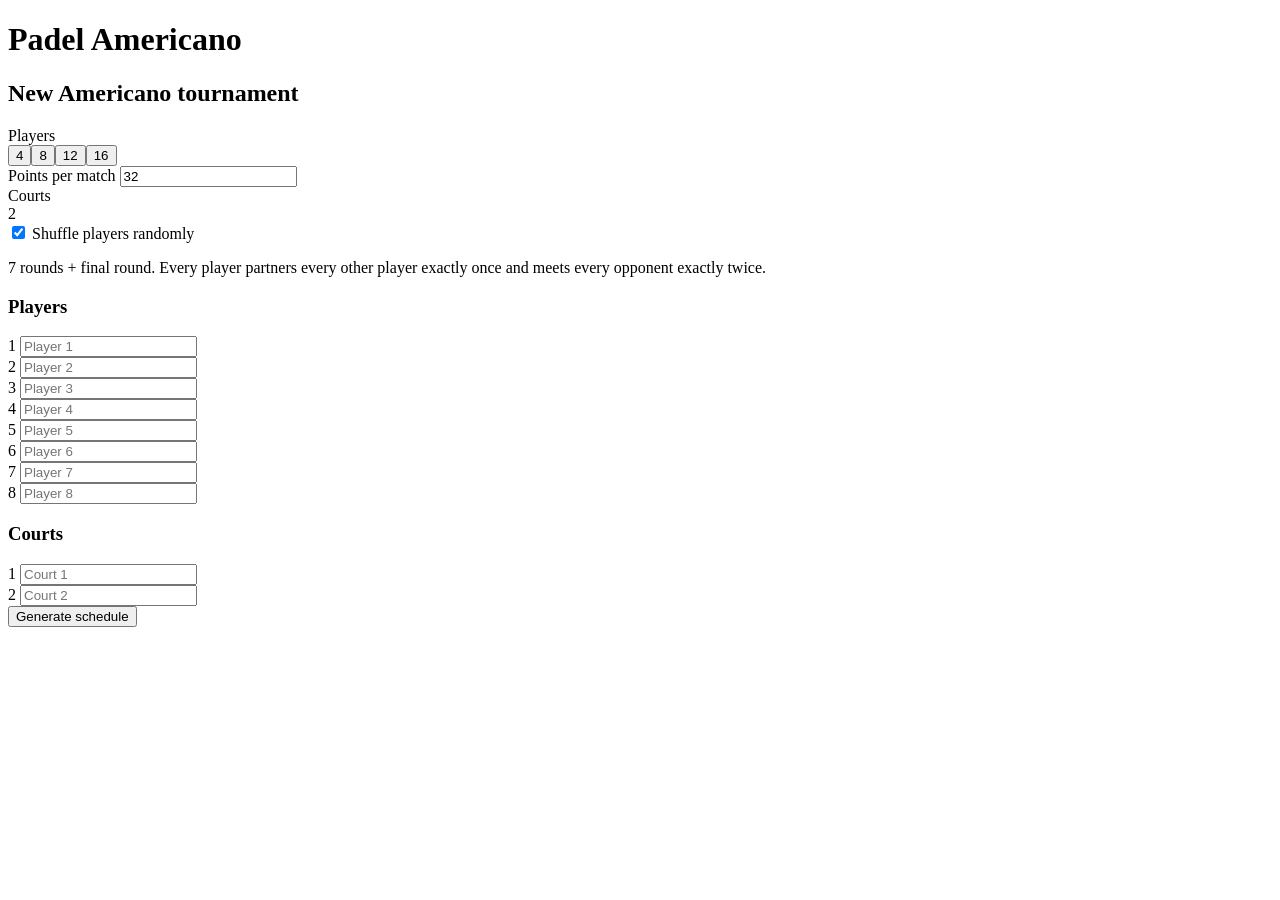
==== index.html @ 0533a1a3 "Add initial index.html file for Padel Americano" ====
<!doctype html>
<html lang="en">
<head>
  <meta charset="utf-8">
  <meta name="viewport" content="width=device-width, initial-scale=1">
  <title>Padel Americano</title>
  <link rel="stylesheet" href="styles.css">
</head>
<body>
  <header class="topbar">
    <h1>Padel Americano</h1>
    <div id="topbar-actions" class="topbar-actions"></div>
  </header>
  <main id="app"></main>
  <script src="schedules.js"></script>
  <script src="app.js"></script>
</body>
</html>
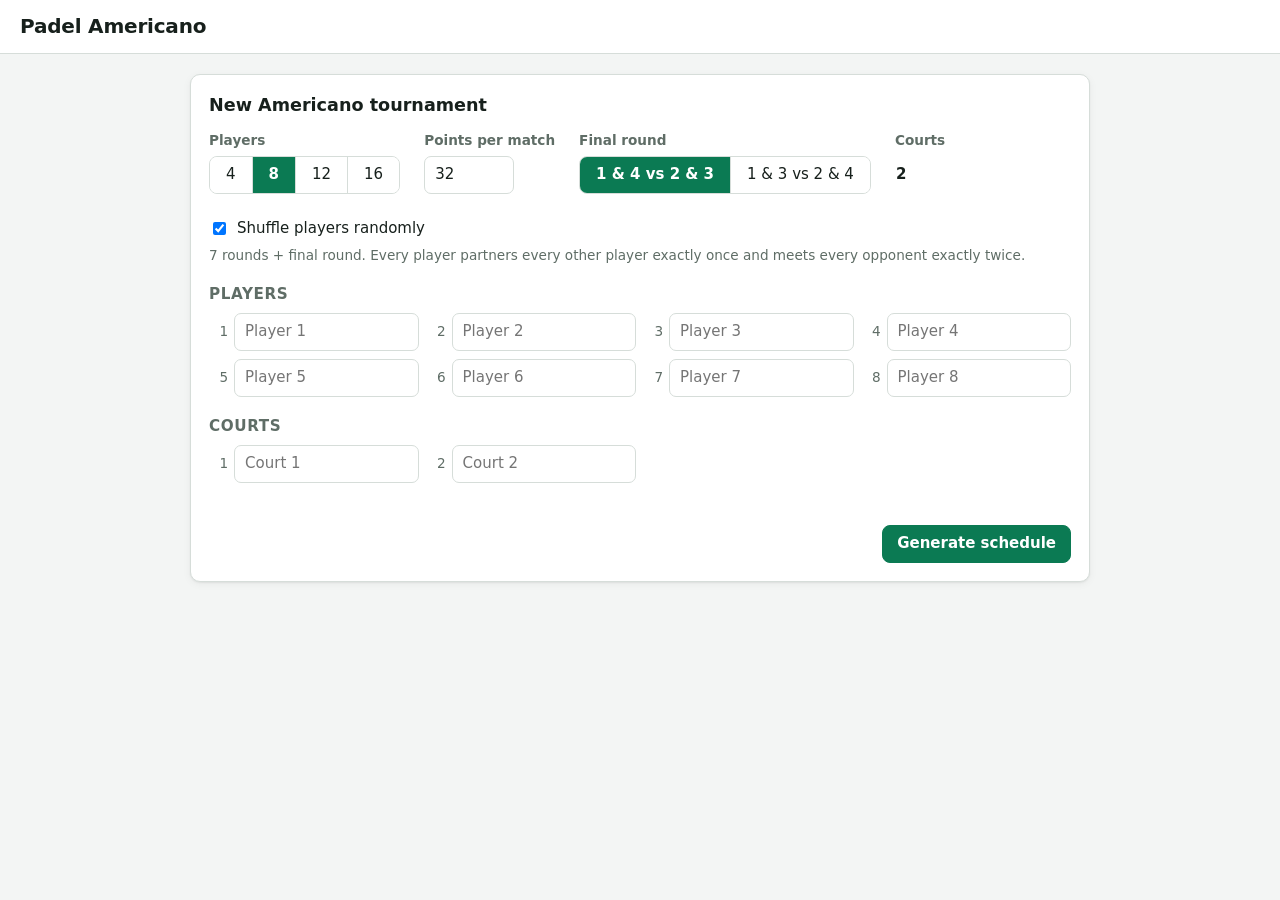
==== commit c28eec5d: "Add favicon and apple-touch-icon links" ====
--- a/index.html
+++ b/index.html
@@ -4,6 +4,8 @@
   <meta charset="utf-8">
   <meta name="viewport" content="width=device-width, initial-scale=1">
   <title>Padel Americano</title>
+  <link rel="icon" href="padel.png" type="image/png">
+  <link rel="apple-touch-icon" href="padel.png">
   <link rel="stylesheet" href="styles.css">
 </head>
 <body>
--- a/styles.css
+++ b/styles.css
@@ -0,0 +1,275 @@
+:root {
+  --bg: #f3f5f4;
+  --surface: #ffffff;
+  --surface-2: #eef2f0;
+  --text: #17201c;
+  --muted: #5f6d66;
+  --border: #d6ddd9;
+  --accent: #0b7a53;
+  --accent-soft: #d9f0e6;
+  --accent-text: #ffffff;
+  --win: #0b7a53;
+  --loss: #a33b2b;
+  --warn-bg: #fff4d6;
+  --warn-text: #6b4e00;
+  --invalid: #c62828;
+  --radius: 10px;
+  --shadow: 0 1px 2px rgb(0 0 0 / 6%), 0 2px 8px rgb(0 0 0 / 5%);
+  color-scheme: light dark;
+}
+
+@media (prefers-color-scheme: dark) {
+  :root {
+    --bg: #111614;
+    --surface: #1a211e;
+    --surface-2: #222b27;
+    --text: #e7eeea;
+    --muted: #93a39b;
+    --border: #2f3a35;
+    --accent: #35c48a;
+    --accent-soft: #1d3a2e;
+    --accent-text: #08130e;
+    --win: #4cd39b;
+    --loss: #ff8a75;
+    --warn-bg: #3a3116;
+    --warn-text: #f2d48a;
+    --invalid: #ff6b6b;
+    --shadow: none;
+  }
+}
+
+* { box-sizing: border-box; }
+
+body {
+  margin: 0;
+  background: var(--bg);
+  color: var(--text);
+  font: 15px/1.45 system-ui, -apple-system, "Segoe UI", Roboto, sans-serif;
+}
+
+button, input { font: inherit; color: inherit; }
+
+.topbar {
+  display: flex;
+  align-items: center;
+  justify-content: space-between;
+  gap: 12px;
+  flex-wrap: wrap;
+  padding: 12px 20px;
+  background: var(--surface);
+  border-bottom: 1px solid var(--border);
+}
+.topbar h1 { margin: 0; font-size: 1.25rem; letter-spacing: -0.01em; }
+.topbar-actions { display: flex; gap: 8px; flex-wrap: wrap; }
+
+main { max-width: 1400px; margin: 0 auto; padding: 20px; }
+
+/* ---------- buttons ---------- */
+.btn {
+  border: 1px solid var(--border);
+  background: var(--surface);
+  padding: 7px 14px;
+  border-radius: 8px;
+  cursor: pointer;
+}
+.btn:hover:not(:disabled) { background: var(--surface-2); }
+.btn:disabled { opacity: 0.45; cursor: not-allowed; }
+.btn.primary { background: var(--accent); border-color: var(--accent); color: var(--accent-text); font-weight: 600; }
+.btn.primary:hover:not(:disabled) { filter: brightness(1.08); background: var(--accent); }
+.btn.small { padding: 4px 10px; font-size: 0.9rem; }
+
+/* ---------- cards ---------- */
+.card {
+  background: var(--surface);
+  border: 1px solid var(--border);
+  border-radius: var(--radius);
+  box-shadow: var(--shadow);
+  padding: 18px;
+}
+.card h2 { margin: 0 0 12px; font-size: 1.1rem; }
+.card h3 { margin: 18px 0 8px; font-size: 0.95rem; color: var(--muted); text-transform: uppercase; letter-spacing: 0.04em; }
+
+/* ---------- setup ---------- */
+.setup { max-width: 900px; margin: 0 auto; }
+.field-row { display: flex; gap: 24px; flex-wrap: wrap; align-items: flex-end; }
+.field { display: flex; flex-direction: column; gap: 6px; }
+.field label, .field .label { font-size: 0.85rem; color: var(--muted); font-weight: 600; }
+
+.segmented { display: inline-flex; border: 1px solid var(--border); border-radius: 8px; overflow: hidden; }
+.segmented button {
+  border: 0;
+  background: var(--surface);
+  padding: 7px 16px;
+  cursor: pointer;
+  border-right: 1px solid var(--border);
+}
+.segmented button:last-child { border-right: 0; }
+.segmented button.active { background: var(--accent); color: var(--accent-text); font-weight: 600; }
+.segmented button:disabled { cursor: not-allowed; }
+
+.text-input {
+  border: 1px solid var(--border);
+  background: var(--surface);
+  border-radius: 7px;
+  padding: 7px 10px;
+  width: 100%;
+}
+.text-input:focus, .score:focus { outline: 2px solid var(--accent); outline-offset: -1px; }
+.points-input { width: 90px; }
+
+.name-grid {
+  display: grid;
+  grid-template-columns: repeat(auto-fill, minmax(190px, 1fr));
+  gap: 8px;
+}
+.name-grid .numbered { display: flex; align-items: center; gap: 6px; }
+.name-grid .numbered span { width: 22px; text-align: right; color: var(--muted); font-size: 0.85rem; }
+
+.checkbox { display: flex; align-items: center; gap: 8px; cursor: pointer; }
+.hint { color: var(--muted); font-size: 0.85rem; margin: 6px 0 0; }
+.actions { display: flex; gap: 10px; margin-top: 20px; justify-content: flex-end; }
+
+/* ---------- tournament layout ---------- */
+.layout {
+  display: grid;
+  grid-template-columns: minmax(0, 1.6fr) minmax(320px, 1fr);
+  gap: 20px;
+  align-items: start;
+}
+.standings-col { position: sticky; top: 16px; }
+
+@media (max-width: 960px) {
+  .layout { grid-template-columns: minmax(0, 1fr); }
+  .standings-col { position: static; }
+}
+
+.pairs-head { display: flex; align-items: center; justify-content: space-between; gap: 10px; flex-wrap: wrap; margin-bottom: 12px; }
+.pairs-head h2 { margin: 0; }
+
+.round-nav { display: flex; gap: 6px; flex-wrap: wrap; margin-bottom: 14px; }
+.chip {
+  min-width: 34px;
+  height: 34px;
+  padding: 0 8px;
+  border-radius: 17px;
+  border: 1px solid var(--border);
+  background: var(--surface);
+  cursor: pointer;
+  font-weight: 600;
+  font-size: 0.85rem;
+}
+.chip.done { background: var(--accent-soft); border-color: transparent; }
+.chip.current { border: 2px solid var(--accent); }
+.chip.selected { background: var(--accent); color: var(--accent-text); border-color: var(--accent); }
+
+.round-block + .round-block { margin-top: 22px; }
+.round-title { display: flex; align-items: baseline; gap: 10px; flex-wrap: wrap; margin: 0 0 8px; }
+.round-title h3 { margin: 0; font-size: 1.05rem; color: var(--text); text-transform: none; letter-spacing: 0; }
+.badge { font-size: 0.75rem; font-weight: 600; padding: 2px 8px; border-radius: 10px; background: var(--surface-2); color: var(--muted); }
+.badge.live { background: var(--accent); color: var(--accent-text); }
+.badge.done { background: var(--accent-soft); color: var(--text); }
+
+.notice { background: var(--warn-bg); color: var(--warn-text); padding: 8px 12px; border-radius: 8px; font-size: 0.9rem; margin: 0 0 10px; }
+
+table { width: 100%; border-collapse: collapse; }
+th, td { padding: 8px 8px; border-bottom: 1px solid var(--border); text-align: left; vertical-align: middle; }
+th { font-size: 0.78rem; text-transform: uppercase; letter-spacing: 0.04em; color: var(--muted); font-weight: 600; }
+tr:last-child td { border-bottom: 0; }
+.num { text-align: right; font-variant-numeric: tabular-nums; }
+.center { text-align: center; }
+
+.match-table .court { color: var(--muted); font-size: 0.85rem; white-space: nowrap; width: 1%; }
+.match-table .pair { font-weight: 600; }
+.match-table .pair.right { text-align: right; }
+.match-table .pair.win { color: var(--win); }
+.match-table .pair.loss { color: var(--muted); font-weight: 500; }
+.match-table .scores { white-space: nowrap; width: 1%; text-align: center; }
+.amp { color: var(--muted); font-weight: 400; margin: 0 2px; }
+
+.score {
+  width: 52px;
+  text-align: center;
+  padding: 6px 4px;
+  border: 1px solid var(--border);
+  border-radius: 7px;
+  background: var(--surface);
+  font-variant-numeric: tabular-nums;
+  font-weight: 600;
+  font-size: 1rem;
+}
+.score.invalid { border-color: var(--invalid); color: var(--invalid); outline-color: var(--invalid); }
+.score:disabled { background: var(--surface-2); }
+.dash { color: var(--muted); margin: 0 4px; }
+
+.standings td.rank { width: 1%; color: var(--muted); font-variant-numeric: tabular-nums; }
+.standings td.player { font-weight: 600; }
+.standings td.pts { font-weight: 700; font-size: 1.05rem; }
+.standings tr.top td { background: var(--accent-soft); }
+.standings .sub { color: var(--muted); font-size: 0.85rem; }
+
+.finished {
+  display: flex; align-items: center; justify-content: space-between; gap: 12px; flex-wrap: wrap;
+  background: var(--accent-soft); padding: 12px 14px; border-radius: 8px; margin-bottom: 14px;
+}
+.finished strong { font-size: 1rem; }
+
+.error-msg { color: var(--invalid); font-size: 0.85rem; min-height: 1.2em; margin-top: 6px; }
+.static-value { padding: 7px 0; border: 1px solid transparent; font-weight: 600; }
+
+/* ---------- round actions ---------- */
+.actions { flex-wrap: wrap; align-items: center; }
+.actions-hint { margin: 0 auto 0 0; }
+
+/* ---------- results ---------- */
+.result-score { font-weight: 700; font-size: 1rem; font-variant-numeric: tabular-nums; }
+.podium { display: grid; grid-template-columns: repeat(3, 1fr); gap: 8px; margin-bottom: 16px; align-items: end; }
+.podium-place { text-align: center; border-radius: 8px; padding: 10px 6px; background: var(--surface-2); }
+.podium-place.p1 { background: var(--accent); color: var(--accent-text); padding: 16px 6px; order: 2; }
+.podium-place.p2 { order: 1; }
+.podium-place.p3 { order: 3; }
+.podium-rank { font-size: 0.8rem; font-weight: 600; opacity: 0.8; }
+.podium-name { font-weight: 700; font-size: 1.05rem; overflow-wrap: anywhere; }
+.podium-pts { font-size: 0.85rem; }
+
+@media print {
+  .topbar-actions { display: none; }
+  body { background: #fff; color: #000; }
+  .layout { display: block; }
+  .card { box-shadow: none; border: 0; padding: 0 0 16px; }
+  .standings-col { position: static; }
+  .round-block { break-inside: avoid; }
+}
+
+/* ---------- name validation ---------- */
+.text-input.invalid { border-color: var(--invalid); outline-color: var(--invalid); background: color-mix(in srgb, var(--invalid) 8%, var(--surface)); }
+
+/* ---------- phones ---------- */
+@media (max-width: 600px) {
+  main { padding: 12px; }
+  .topbar { padding: 10px 12px; }
+  .topbar h1 { font-size: 1.1rem; }
+  .card { padding: 14px 12px; }
+  .btn { padding: 8px 12px; }
+  .actions .btn { flex: 1 1 auto; }
+  th, td { padding: 7px 4px; }
+
+  /* Match rows: court name on its own line, then  pair | score | pair */
+  .match-table thead { display: none; }
+  .match-table, .match-table tbody { display: block; width: 100%; }
+  .match-table tr {
+    display: grid;
+    grid-template-columns: minmax(0, 1fr) auto minmax(0, 1fr);
+    align-items: center;
+    column-gap: 6px;
+    padding: 8px 0;
+    border-bottom: 1px solid var(--border);
+  }
+  .match-table tr:last-child { border-bottom: 0; }
+  .match-table td { border: 0; padding: 0; }
+  .match-table td.court { grid-column: 1 / -1; width: auto; margin-bottom: 4px; }
+  .match-table .pair { overflow-wrap: anywhere; }
+  .score { width: 46px; font-size: 16px; } /* 16px avoids zoom-on-focus in mobile browsers */
+
+  .standings th, .standings td { padding: 7px 3px; }
+  .podium-name { font-size: 0.95rem; }
+}
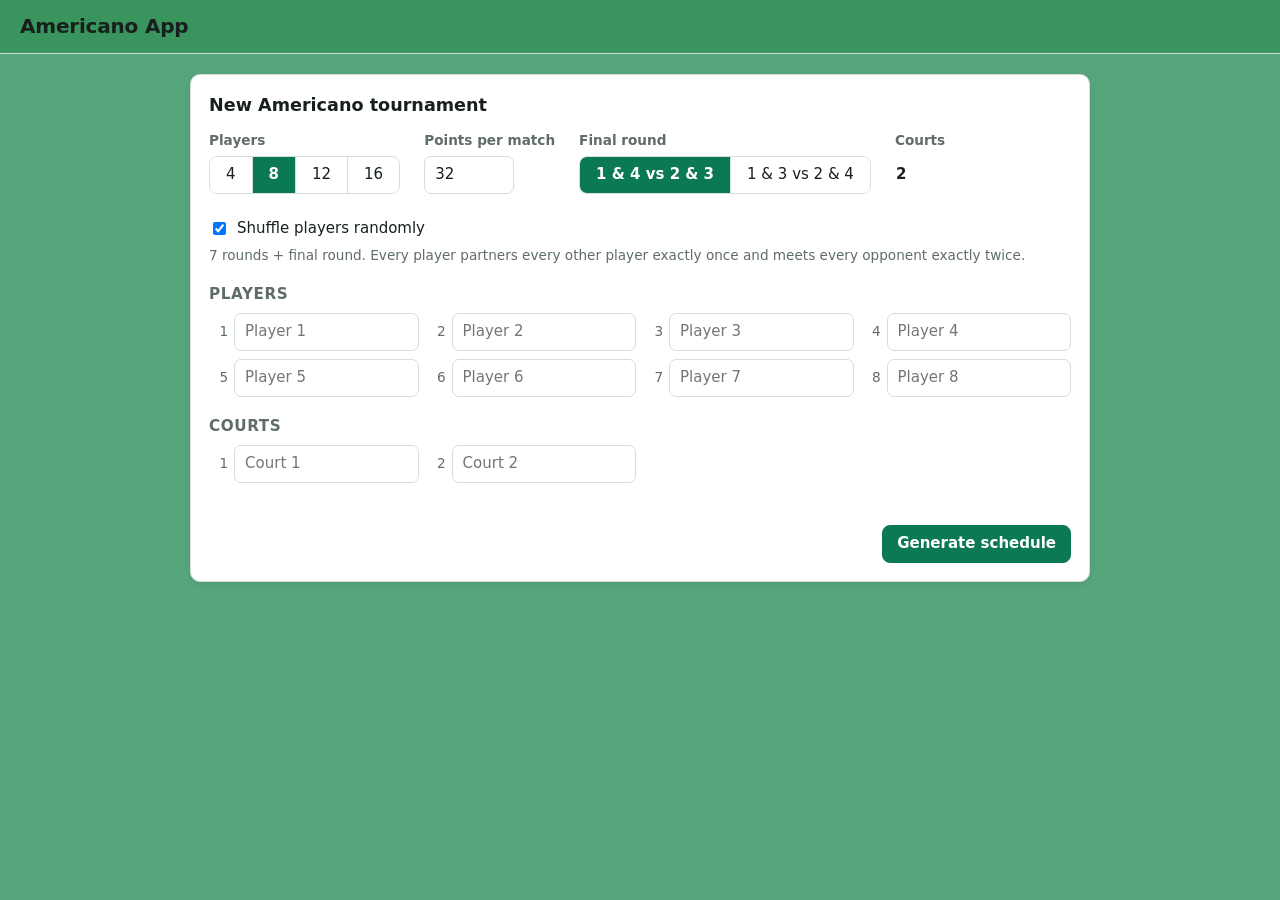
==== commit 4730be34: "style changes and test cases" ====
--- a/index.html
+++ b/index.html
@@ -3,14 +3,14 @@
 <head>
   <meta charset="utf-8">
   <meta name="viewport" content="width=device-width, initial-scale=1">
-  <title>Padel Americano</title>
+  <title>Americano App</title>
   <link rel="icon" href="padel.png" type="image/png">
   <link rel="apple-touch-icon" href="padel.png">
   <link rel="stylesheet" href="styles.css">
 </head>
 <body>
   <header class="topbar">
-    <h1>Padel Americano</h1>
+    <h1>Americano App</h1>
     <div id="topbar-actions" class="topbar-actions"></div>
   </header>
   <main id="app"></main>
--- a/styles.css
+++ b/styles.css
@@ -1,275 +1,324 @@
-:root {
-  --bg: #f3f5f4;
-  --surface: #ffffff;
-  --surface-2: #eef2f0;
-  --text: #17201c;
-  --muted: #5f6d66;
-  --border: #d6ddd9;
-  --accent: #0b7a53;
-  --accent-soft: #d9f0e6;
-  --accent-text: #ffffff;
-  --win: #0b7a53;
-  --loss: #a33b2b;
-  --warn-bg: #fff4d6;
-  --warn-text: #6b4e00;
-  --invalid: #c62828;
-  --radius: 10px;
-  --shadow: 0 1px 2px rgb(0 0 0 / 6%), 0 2px 8px rgb(0 0 0 / 5%);
-  color-scheme: light dark;
-}
-
-@media (prefers-color-scheme: dark) {
-  :root {
-    --bg: #111614;
-    --surface: #1a211e;
-    --surface-2: #222b27;
-    --text: #e7eeea;
-    --muted: #93a39b;
-    --border: #2f3a35;
-    --accent: #35c48a;
-    --accent-soft: #1d3a2e;
-    --accent-text: #08130e;
-    --win: #4cd39b;
-    --loss: #ff8a75;
-    --warn-bg: #3a3116;
-    --warn-text: #f2d48a;
-    --invalid: #ff6b6b;
-    --shadow: none;
-  }
-}
-
-* { box-sizing: border-box; }
-
-body {
-  margin: 0;
-  background: var(--bg);
-  color: var(--text);
-  font: 15px/1.45 system-ui, -apple-system, "Segoe UI", Roboto, sans-serif;
-}
-
-button, input { font: inherit; color: inherit; }
-
-.topbar {
-  display: flex;
-  align-items: center;
-  justify-content: space-between;
-  gap: 12px;
-  flex-wrap: wrap;
-  padding: 12px 20px;
-  background: var(--surface);
-  border-bottom: 1px solid var(--border);
-}
-.topbar h1 { margin: 0; font-size: 1.25rem; letter-spacing: -0.01em; }
-.topbar-actions { display: flex; gap: 8px; flex-wrap: wrap; }
-
-main { max-width: 1400px; margin: 0 auto; padding: 20px; }
-
-/* ---------- buttons ---------- */
-.btn {
-  border: 1px solid var(--border);
-  background: var(--surface);
-  padding: 7px 14px;
-  border-radius: 8px;
-  cursor: pointer;
-}
-.btn:hover:not(:disabled) { background: var(--surface-2); }
-.btn:disabled { opacity: 0.45; cursor: not-allowed; }
-.btn.primary { background: var(--accent); border-color: var(--accent); color: var(--accent-text); font-weight: 600; }
-.btn.primary:hover:not(:disabled) { filter: brightness(1.08); background: var(--accent); }
-.btn.small { padding: 4px 10px; font-size: 0.9rem; }
-
-/* ---------- cards ---------- */
-.card {
-  background: var(--surface);
-  border: 1px solid var(--border);
-  border-radius: var(--radius);
-  box-shadow: var(--shadow);
-  padding: 18px;
-}
-.card h2 { margin: 0 0 12px; font-size: 1.1rem; }
-.card h3 { margin: 18px 0 8px; font-size: 0.95rem; color: var(--muted); text-transform: uppercase; letter-spacing: 0.04em; }
-
-/* ---------- setup ---------- */
-.setup { max-width: 900px; margin: 0 auto; }
-.field-row { display: flex; gap: 24px; flex-wrap: wrap; align-items: flex-end; }
-.field { display: flex; flex-direction: column; gap: 6px; }
-.field label, .field .label { font-size: 0.85rem; color: var(--muted); font-weight: 600; }
-
-.segmented { display: inline-flex; border: 1px solid var(--border); border-radius: 8px; overflow: hidden; }
-.segmented button {
-  border: 0;
-  background: var(--surface);
-  padding: 7px 16px;
-  cursor: pointer;
-  border-right: 1px solid var(--border);
-}
-.segmented button:last-child { border-right: 0; }
-.segmented button.active { background: var(--accent); color: var(--accent-text); font-weight: 600; }
-.segmented button:disabled { cursor: not-allowed; }
-
-.text-input {
-  border: 1px solid var(--border);
-  background: var(--surface);
-  border-radius: 7px;
-  padding: 7px 10px;
-  width: 100%;
-}
-.text-input:focus, .score:focus { outline: 2px solid var(--accent); outline-offset: -1px; }
-.points-input { width: 90px; }
-
-.name-grid {
-  display: grid;
-  grid-template-columns: repeat(auto-fill, minmax(190px, 1fr));
-  gap: 8px;
-}
-.name-grid .numbered { display: flex; align-items: center; gap: 6px; }
-.name-grid .numbered span { width: 22px; text-align: right; color: var(--muted); font-size: 0.85rem; }
-
-.checkbox { display: flex; align-items: center; gap: 8px; cursor: pointer; }
-.hint { color: var(--muted); font-size: 0.85rem; margin: 6px 0 0; }
-.actions { display: flex; gap: 10px; margin-top: 20px; justify-content: flex-end; }
-
-/* ---------- tournament layout ---------- */
-.layout {
-  display: grid;
-  grid-template-columns: minmax(0, 1.6fr) minmax(320px, 1fr);
-  gap: 20px;
-  align-items: start;
-}
-.standings-col { position: sticky; top: 16px; }
-
-@media (max-width: 960px) {
-  .layout { grid-template-columns: minmax(0, 1fr); }
-  .standings-col { position: static; }
-}
-
-.pairs-head { display: flex; align-items: center; justify-content: space-between; gap: 10px; flex-wrap: wrap; margin-bottom: 12px; }
-.pairs-head h2 { margin: 0; }
-
-.round-nav { display: flex; gap: 6px; flex-wrap: wrap; margin-bottom: 14px; }
-.chip {
-  min-width: 34px;
-  height: 34px;
-  padding: 0 8px;
-  border-radius: 17px;
-  border: 1px solid var(--border);
-  background: var(--surface);
-  cursor: pointer;
-  font-weight: 600;
-  font-size: 0.85rem;
-}
-.chip.done { background: var(--accent-soft); border-color: transparent; }
-.chip.current { border: 2px solid var(--accent); }
-.chip.selected { background: var(--accent); color: var(--accent-text); border-color: var(--accent); }
-
-.round-block + .round-block { margin-top: 22px; }
-.round-title { display: flex; align-items: baseline; gap: 10px; flex-wrap: wrap; margin: 0 0 8px; }
-.round-title h3 { margin: 0; font-size: 1.05rem; color: var(--text); text-transform: none; letter-spacing: 0; }
-.badge { font-size: 0.75rem; font-weight: 600; padding: 2px 8px; border-radius: 10px; background: var(--surface-2); color: var(--muted); }
-.badge.live { background: var(--accent); color: var(--accent-text); }
-.badge.done { background: var(--accent-soft); color: var(--text); }
-
-.notice { background: var(--warn-bg); color: var(--warn-text); padding: 8px 12px; border-radius: 8px; font-size: 0.9rem; margin: 0 0 10px; }
-
-table { width: 100%; border-collapse: collapse; }
-th, td { padding: 8px 8px; border-bottom: 1px solid var(--border); text-align: left; vertical-align: middle; }
-th { font-size: 0.78rem; text-transform: uppercase; letter-spacing: 0.04em; color: var(--muted); font-weight: 600; }
-tr:last-child td { border-bottom: 0; }
-.num { text-align: right; font-variant-numeric: tabular-nums; }
-.center { text-align: center; }
-
-.match-table .court { color: var(--muted); font-size: 0.85rem; white-space: nowrap; width: 1%; }
-.match-table .pair { font-weight: 600; }
-.match-table .pair.right { text-align: right; }
-.match-table .pair.win { color: var(--win); }
-.match-table .pair.loss { color: var(--muted); font-weight: 500; }
-.match-table .scores { white-space: nowrap; width: 1%; text-align: center; }
-.amp { color: var(--muted); font-weight: 400; margin: 0 2px; }
-
-.score {
-  width: 52px;
-  text-align: center;
-  padding: 6px 4px;
-  border: 1px solid var(--border);
-  border-radius: 7px;
-  background: var(--surface);
-  font-variant-numeric: tabular-nums;
-  font-weight: 600;
-  font-size: 1rem;
-}
-.score.invalid { border-color: var(--invalid); color: var(--invalid); outline-color: var(--invalid); }
-.score:disabled { background: var(--surface-2); }
-.dash { color: var(--muted); margin: 0 4px; }
-
-.standings td.rank { width: 1%; color: var(--muted); font-variant-numeric: tabular-nums; }
-.standings td.player { font-weight: 600; }
-.standings td.pts { font-weight: 700; font-size: 1.05rem; }
-.standings tr.top td { background: var(--accent-soft); }
-.standings .sub { color: var(--muted); font-size: 0.85rem; }
-
-.finished {
-  display: flex; align-items: center; justify-content: space-between; gap: 12px; flex-wrap: wrap;
-  background: var(--accent-soft); padding: 12px 14px; border-radius: 8px; margin-bottom: 14px;
-}
-.finished strong { font-size: 1rem; }
-
-.error-msg { color: var(--invalid); font-size: 0.85rem; min-height: 1.2em; margin-top: 6px; }
-.static-value { padding: 7px 0; border: 1px solid transparent; font-weight: 600; }
-
-/* ---------- round actions ---------- */
-.actions { flex-wrap: wrap; align-items: center; }
-.actions-hint { margin: 0 auto 0 0; }
-
-/* ---------- results ---------- */
-.result-score { font-weight: 700; font-size: 1rem; font-variant-numeric: tabular-nums; }
-.podium { display: grid; grid-template-columns: repeat(3, 1fr); gap: 8px; margin-bottom: 16px; align-items: end; }
-.podium-place { text-align: center; border-radius: 8px; padding: 10px 6px; background: var(--surface-2); }
-.podium-place.p1 { background: var(--accent); color: var(--accent-text); padding: 16px 6px; order: 2; }
-.podium-place.p2 { order: 1; }
-.podium-place.p3 { order: 3; }
-.podium-rank { font-size: 0.8rem; font-weight: 600; opacity: 0.8; }
-.podium-name { font-weight: 700; font-size: 1.05rem; overflow-wrap: anywhere; }
-.podium-pts { font-size: 0.85rem; }
-
-@media print {
-  .topbar-actions { display: none; }
-  body { background: #fff; color: #000; }
-  .layout { display: block; }
-  .card { box-shadow: none; border: 0; padding: 0 0 16px; }
-  .standings-col { position: static; }
-  .round-block { break-inside: avoid; }
-}
-
-/* ---------- name validation ---------- */
-.text-input.invalid { border-color: var(--invalid); outline-color: var(--invalid); background: color-mix(in srgb, var(--invalid) 8%, var(--surface)); }
-
-/* ---------- phones ---------- */
-@media (max-width: 600px) {
-  main { padding: 12px; }
-  .topbar { padding: 10px 12px; }
-  .topbar h1 { font-size: 1.1rem; }
-  .card { padding: 14px 12px; }
-  .btn { padding: 8px 12px; }
-  .actions .btn { flex: 1 1 auto; }
-  th, td { padding: 7px 4px; }
-
-  /* Match rows: court name on its own line, then  pair | score | pair */
-  .match-table thead { display: none; }
-  .match-table, .match-table tbody { display: block; width: 100%; }
-  .match-table tr {
-    display: grid;
-    grid-template-columns: minmax(0, 1fr) auto minmax(0, 1fr);
-    align-items: center;
-    column-gap: 6px;
-    padding: 8px 0;
-    border-bottom: 1px solid var(--border);
-  }
-  .match-table tr:last-child { border-bottom: 0; }
-  .match-table td { border: 0; padding: 0; }
-  .match-table td.court { grid-column: 1 / -1; width: auto; margin-bottom: 4px; }
-  .match-table .pair { overflow-wrap: anywhere; }
-  .score { width: 46px; font-size: 16px; } /* 16px avoids zoom-on-focus in mobile browsers */
-
-  .standings th, .standings td { padding: 7px 3px; }
-  .podium-name { font-size: 0.95rem; }
-}
+:root {
+  --bg: #55a57d;
+  --header-bg: #39945d;
+  --surface: #ffffff;
+  --surface-2: #eef2f0;
+  --text: #17201c;
+  --muted: #5f6d66;
+  --border: #d6ddd9;
+  --accent: #0b7a53;
+  --accent-soft: #d9f0e6;
+  --accent-text: #ffffff;
+  --win: #0b7a53;
+  --loss: #a33b2b;
+  --warn-bg: #fff4d6;
+  --warn-text: #6b4e00;
+  --invalid: #c62828;
+  --radius: 10px;
+  --shadow: 0 1px 2px rgb(0 0 0 / 6%), 0 2px 8px rgb(0 0 0 / 5%);
+  color-scheme: light dark;
+}
+
+@media (prefers-color-scheme: dark) {
+  :root {
+    --bg: #111614;
+    --header-bg: #0a0d0c;
+    --surface: #1a211e;
+    --surface-2: #222b27;
+    --text: #e7eeea;
+    --muted: #93a39b;
+    --border: #2f3a35;
+    --accent: #35c48a;
+    --accent-soft: #1d3a2e;
+    --accent-text: #08130e;
+    --win: #4cd39b;
+    --loss: #ff8a75;
+    --warn-bg: #3a3116;
+    --warn-text: #f2d48a;
+    --invalid: #ff6b6b;
+    --shadow: none;
+  }
+}
+
+* { box-sizing: border-box; }
+
+body {
+  margin: 0;
+  background: var(--bg);
+  color: var(--text);
+  font: 15px/1.45 system-ui, -apple-system, "Segoe UI", Roboto, sans-serif;
+}
+
+button, input { font: inherit; color: inherit; }
+
+.topbar {
+  display: flex;
+  align-items: center;
+  justify-content: space-between;
+  gap: 12px;
+  flex-wrap: wrap;
+  padding: 12px 20px;
+  background: var(--header-bg);
+  border-bottom: 1px solid var(--border);
+}
+.topbar h1 { margin: 0; font-size: 1.25rem; letter-spacing: -0.01em; }
+.topbar-actions { display: flex; gap: 8px; flex-wrap: wrap; }
+
+main { max-width: 1400px; margin: 0 auto; padding: 20px; }
+
+/* ---------- buttons ---------- */
+.btn {
+  border: 1px solid var(--border);
+  background: var(--surface);
+  padding: 7px 14px;
+  border-radius: 8px;
+  cursor: pointer;
+}
+.btn:hover:not(:disabled) { background: var(--surface-2); }
+.btn:disabled { opacity: 0.45; cursor: not-allowed; }
+.btn.primary { background: var(--accent); border-color: var(--accent); color: var(--accent-text); font-weight: 600; }
+.btn.primary:hover:not(:disabled) { filter: brightness(1.08); background: var(--accent); }
+.btn.small { padding: 4px 10px; font-size: 0.9rem; }
+.btn.danger { color: var(--loss); border-color: var(--loss); }
+.storage-actions { display: flex; justify-content: flex-end; margin-top: 12px; padding-top: 12px; border-top: 1px solid var(--border); }
+
+/* ---------- cards ---------- */
+.card {
+  background: var(--surface);
+  border: 1px solid var(--border);
+  border-radius: var(--radius);
+  box-shadow: var(--shadow);
+  padding: 18px;
+}
+.card h2 { margin: 0 0 12px; font-size: 1.1rem; }
+.card h3 { margin: 18px 0 8px; font-size: 0.95rem; color: var(--muted); text-transform: uppercase; letter-spacing: 0.04em; }
+
+/* ---------- setup ---------- */
+.setup { max-width: 900px; margin: 0 auto; }
+.field-row { display: flex; gap: 24px; flex-wrap: wrap; align-items: flex-end; }
+.field { display: flex; flex-direction: column; gap: 6px; }
+.field label, .field .label { font-size: 0.85rem; color: var(--muted); font-weight: 600; }
+
+.segmented { display: inline-flex; border: 1px solid var(--border); border-radius: 8px; overflow: hidden; }
+.segmented button {
+  border: 0;
+  background: var(--surface);
+  padding: 7px 16px;
+  cursor: pointer;
+  border-right: 1px solid var(--border);
+}
+.segmented button:last-child { border-right: 0; }
+.segmented button.active { background: var(--accent); color: var(--accent-text); font-weight: 600; }
+.segmented button:disabled { cursor: not-allowed; }
+
+.text-input {
+  border: 1px solid var(--border);
+  background: var(--surface);
+  border-radius: 7px;
+  padding: 7px 10px;
+  width: 100%;
+}
+.text-input:focus, .score:focus { outline: 2px solid var(--accent); outline-offset: -1px; }
+.points-input { width: 90px; }
+
+.name-grid {
+  display: grid;
+  grid-template-columns: repeat(auto-fill, minmax(190px, 1fr));
+  gap: 8px;
+}
+.name-grid .numbered { display: flex; align-items: center; gap: 6px; }
+.name-grid .numbered span { width: 22px; text-align: right; color: var(--muted); font-size: 0.85rem; }
+
+.checkbox { display: flex; align-items: center; gap: 8px; cursor: pointer; }
+.hint { color: var(--muted); font-size: 0.85rem; margin: 6px 0 0; }
+.actions { display: flex; gap: 10px; margin-top: 20px; justify-content: flex-end; }
+
+/* ---------- tournament layout ---------- */
+.layout {
+  display: grid;
+  grid-template-columns: minmax(0, 1.6fr) minmax(320px, 1fr);
+  gap: 20px;
+  align-items: start;
+}
+.standings-col { position: sticky; top: 16px; }
+
+@media (max-width: 960px) {
+  .layout { grid-template-columns: minmax(0, 1fr); }
+  .standings-col { position: static; }
+}
+
+.pairs-head { display: flex; align-items: center; justify-content: space-between; gap: 10px; flex-wrap: wrap; margin-bottom: 12px; }
+.pairs-head h2 { margin: 0; }
+
+.round-nav { display: flex; gap: 6px; flex-wrap: wrap; margin-bottom: 14px; }
+.chip {
+  min-width: 34px;
+  height: 34px;
+  padding: 0 8px;
+  border-radius: 17px;
+  border: 1px solid var(--border);
+  background: var(--surface);
+  cursor: pointer;
+  font-weight: 600;
+  font-size: 0.85rem;
+}
+.chip.done { background: var(--accent-soft); border-color: transparent; }
+.chip.current { border: 2px solid var(--accent); }
+.chip.selected { background: var(--accent); color: var(--accent-text); border-color: var(--accent); }
+
+.round-block + .round-block { margin-top: 22px; }
+.round-title { display: flex; align-items: baseline; gap: 10px; flex-wrap: wrap; margin: 0 0 8px; }
+.round-title h3 { margin: 0; font-size: 1.05rem; color: var(--text); text-transform: none; letter-spacing: 0; }
+.badge { font-size: 0.75rem; font-weight: 600; padding: 2px 8px; border-radius: 10px; background: var(--surface-2); color: var(--muted); }
+.badge.live { background: var(--accent); color: var(--accent-text); }
+.badge.done { background: var(--accent-soft); color: var(--text); }
+
+.notice { background: var(--warn-bg); color: var(--warn-text); padding: 8px 12px; border-radius: 8px; font-size: 0.9rem; margin: 0 0 10px; }
+
+table { width: 100%; border-collapse: collapse; }
+th, td { padding: 8px 8px; border-bottom: 1px solid var(--border); text-align: left; vertical-align: middle; }
+th { font-size: 0.78rem; text-transform: uppercase; letter-spacing: 0.04em; color: var(--muted); font-weight: 600; }
+tr:last-child td { border-bottom: 0; }
+.num { text-align: right; font-variant-numeric: tabular-nums; }
+.center { text-align: center; }
+
+.match-table .court { color: var(--muted); font-size: 0.85rem; white-space: nowrap; width: 1%; }
+.match-table .pair { font-weight: 600; }
+.match-table .pair.right { text-align: right; }
+.match-table .pair.win { color: var(--win); }
+.match-table .pair.loss { color: var(--muted); font-weight: 500; }
+.match-table .scores { white-space: nowrap; width: 1%; text-align: center; }
+.amp { color: var(--muted); font-weight: 400; margin: 0 2px; }
+
+/* Pairings & scores: fixed columns, so the score fields line up at the same position in every
+   round whatever the names are. The two pair columns share the remaining width equally. */
+.match-table.scoring { table-layout: fixed; }
+.match-table.scoring .col-court { width: 84px; }
+.match-table.scoring .col-scores { width: 144px; }
+.match-table.scoring .court { overflow: hidden; text-overflow: ellipsis; }
+.pair-names { display: flex; flex-wrap: wrap; column-gap: 0.35em; min-width: 0; }
+.pair.right .pair-names { justify-content: flex-end; }
+.pair-names .pn { display: flex; min-width: 0; max-width: 100%; }
+.pair-names .pn-text { overflow: hidden; text-overflow: ellipsis; white-space: nowrap; }
+.pair-names .amp { flex: none; margin: 0 0 0 0.3em; }
+
+.score {
+  width: 52px;
+  text-align: center;
+  padding: 6px 4px;
+  border: 1px solid var(--border);
+  border-radius: 7px;
+  background: var(--surface);
+  font-variant-numeric: tabular-nums;
+  font-weight: 600;
+  font-size: 1rem;
+}
+.score.invalid { border-color: var(--invalid); color: var(--invalid); outline-color: var(--invalid); }
+.score:disabled { background: var(--surface-2); }
+.dash { color: var(--muted); margin: 0 4px; }
+
+.standings td.rank { width: 1%; color: var(--muted); font-variant-numeric: tabular-nums; }
+.standings td.player { font-weight: 600; }
+.standings td.pts { font-weight: 700; font-size: 1.05rem; }
+.standings tr.top td { background: var(--accent-soft); }
+.standings .sub { color: var(--muted); font-size: 0.85rem; }
+
+.finished {
+  display: flex; align-items: center; justify-content: space-between; gap: 12px; flex-wrap: wrap;
+  background: var(--accent-soft); padding: 12px 14px; border-radius: 8px; margin-bottom: 14px;
+}
+.finished strong { font-size: 1rem; }
+
+.error-msg { color: var(--invalid); font-size: 0.85rem; min-height: 1.2em; margin-top: 6px; }
+.static-value { padding: 7px 0; border: 1px solid transparent; font-weight: 600; }
+
+/* ---------- round actions ---------- */
+.actions { flex-wrap: wrap; align-items: center; }
+.actions-hint { margin: 0 auto 0 0; }
+
+/* ---------- results ---------- */
+.result-score { font-weight: 700; font-size: 1rem; font-variant-numeric: tabular-nums; }
+.podium { display: grid; grid-template-columns: repeat(3, 1fr); gap: 8px; margin-bottom: 16px; align-items: end; }
+.podium-place { text-align: center; border-radius: 8px; padding: 10px 6px; background: var(--surface-2); }
+.podium-place.p1 { background: var(--accent); color: var(--accent-text); padding: 16px 6px; order: 2; }
+.podium-place.p2 { order: 1; }
+.podium-place.p3 { order: 3; }
+.podium-rank { font-size: 0.8rem; font-weight: 600; opacity: 0.8; }
+.podium-name { font-weight: 700; font-size: 1.05rem; overflow-wrap: anywhere; }
+.podium-pts { font-size: 0.85rem; }
+
+/* Tooltips on the standings headers (Pts, M, W-D-L, +/-). */
+.tip { position: relative; cursor: help; border-bottom: 1px dotted var(--muted); outline: none; }
+.tip::after {
+  content: attr(data-tip);
+  position: absolute;
+  top: calc(100% + 6px);
+  right: 0;
+  z-index: 10;
+  width: max-content;
+  max-width: 220px;
+  padding: 6px 9px;
+  border-radius: 6px;
+  background: var(--text);
+  color: var(--surface);
+  font-size: 0.8rem;
+  font-weight: 500;
+  line-height: 1.35;
+  letter-spacing: normal;
+  text-transform: none;
+  text-align: left;
+  white-space: normal;
+  box-shadow: 0 2px 8px rgb(0 0 0 / 20%);
+  opacity: 0;
+  visibility: hidden;
+  pointer-events: none;
+  transition: opacity 0.12s;
+}
+.tip:hover::after, .tip:focus::after { opacity: 1; visibility: visible; }
+.tip:focus-visible { outline: 2px solid var(--accent); outline-offset: 2px; border-radius: 2px; }
+
+@media print {
+  .tip { border-bottom: 0; }
+  .tip::after { display: none; }
+  .storage-actions { display: none; }
+  .topbar-actions { display: none; }
+  body { background: #fff; color: #000; }
+  .layout { display: block; }
+  .card { box-shadow: none; border: 0; padding: 0 0 16px; }
+  .standings-col { position: static; }
+  .round-block { break-inside: avoid; }
+}
+
+/* ---------- name validation ---------- */
+.text-input.invalid { border-color: var(--invalid); outline-color: var(--invalid); background: color-mix(in srgb, var(--invalid) 8%, var(--surface)); }
+
+/* ---------- phones ---------- */
+@media (max-width: 600px) {
+  main { padding: 12px; }
+  .topbar { padding: 10px 12px; }
+  .topbar h1 { font-size: 1.1rem; }
+  .card { padding: 14px 12px; }
+  .btn { padding: 8px 12px; }
+  .actions .btn { flex: 1 1 auto; }
+  th, td { padding: 7px 4px; }
+
+  /* Match rows: court name on its own line, then  pair | score | pair */
+  .match-table thead { display: none; }
+  .match-table, .match-table tbody { display: block; width: 100%; }
+  .match-table tr {
+    display: grid;
+    grid-template-columns: minmax(0, 1fr) auto minmax(0, 1fr);
+    align-items: center;
+    column-gap: 6px;
+    padding: 8px 0;
+    border-bottom: 1px solid var(--border);
+  }
+  .match-table tr:last-child { border-bottom: 0; }
+  .match-table td { border: 0; padding: 0; }
+  .match-table td.court { grid-column: 1 / -1; width: auto; margin-bottom: 4px; }
+  .match-table .pair { overflow-wrap: anywhere; }
+  .score { width: 46px; font-size: 16px; } /* 16px avoids zoom-on-focus in mobile browsers */
+
+  .standings th, .standings td { padding: 7px 3px; }
+  .podium-name { font-size: 0.95rem; }
+}
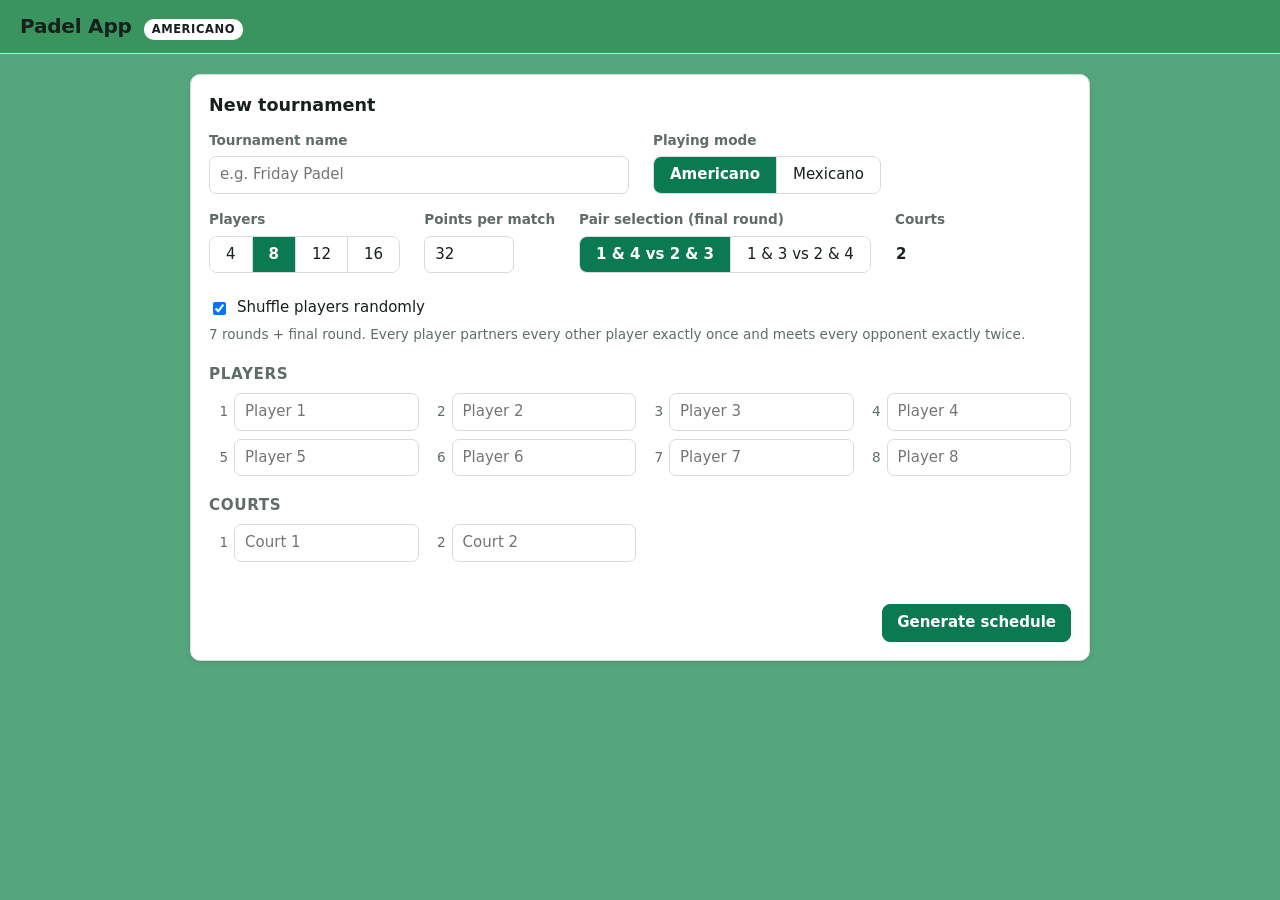
==== commit ea0b7f31: "Mexicana option added" ====
--- a/index.html
+++ b/index.html
@@ -3,14 +3,17 @@
 <head>
   <meta charset="utf-8">
   <meta name="viewport" content="width=device-width, initial-scale=1">
-  <title>Americano App</title>
+  <title>Padel App</title>
   <link rel="icon" href="padel.png" type="image/png">
   <link rel="apple-touch-icon" href="padel.png">
   <link rel="stylesheet" href="styles.css">
 </head>
 <body>
   <header class="topbar">
-    <h1>Americano App</h1>
+    <div class="brand">
+      <h1>Padel App</h1>
+      <div id="tournament-title" class="tournament-title"></div>
+    </div>
     <div id="topbar-actions" class="topbar-actions"></div>
   </header>
   <main id="app"></main>
--- a/styles.css
+++ b/styles.css
@@ -10,10 +10,14 @@
   --accent-soft: #d9f0e6;
   --accent-text: #ffffff;
   --win: #0b7a53;
-  --loss: #a33b2b;
+  --danger: #a33b2b;
   --warn-bg: #fff4d6;
   --warn-text: #6b4e00;
   --invalid: #c62828;
+  /* Podium: gold, silver, bronze (background + readable text color) */
+  --podium-1: #f2c94c;  --podium-1-text: #3d2e00;
+  --podium-2: #d5d9dc;  --podium-2-text: #1f2a30;
+  --podium-3: #e3a56f;  --podium-3-text: #3b1f08;
   --radius: 10px;
   --shadow: 0 1px 2px rgb(0 0 0 / 6%), 0 2px 8px rgb(0 0 0 / 5%);
   color-scheme: light dark;
@@ -32,11 +36,26 @@
     --accent-soft: #1d3a2e;
     --accent-text: #08130e;
     --win: #4cd39b;
-    --loss: #ff8a75;
+    --danger: #ff8a75;
     --warn-bg: #3a3116;
     --warn-text: #f2d48a;
     --invalid: #ff6b6b;
+    --podium-1: #8a6d12;  --podium-1-text: #fff6d6;
+    --podium-2: #4a5258;  --podium-2-text: #eef2f4;
+    --podium-3: #7a4a24;  --podium-3-text: #fbe9da;
     --shadow: none;
+  }
+}
+
+/* Mexicano: red backgrounds instead of green (body gets .mode-mexicano from app.js). */
+body.mode-mexicano {
+  --bg: #c4574f;
+  --header-bg: #a53f38;
+}
+@media (prefers-color-scheme: dark) {
+  body.mode-mexicano {
+    --bg: #1e1010;
+    --header-bg: #140909;
   }
 }
 
@@ -62,6 +81,13 @@
   border-bottom: 1px solid var(--border);
 }
 .topbar h1 { margin: 0; font-size: 1.25rem; letter-spacing: -0.01em; }
+.brand { display: flex; align-items: baseline; gap: 12px; flex-wrap: wrap; min-width: 0; }
+.tournament-title { display: flex; align-items: baseline; gap: 8px; min-width: 0; }
+.tournament-name { font-weight: 600; font-size: 1.05rem; max-width: 40ch; overflow: hidden; text-overflow: ellipsis; white-space: nowrap; }
+.mode-badge {
+  font-size: 0.72rem; font-weight: 700; text-transform: uppercase; letter-spacing: 0.05em;
+  padding: 2px 8px; border-radius: 10px; background: var(--surface); color: var(--text);
+}
 .topbar-actions { display: flex; gap: 8px; flex-wrap: wrap; }
 
 main { max-width: 1400px; margin: 0 auto; padding: 20px; }
@@ -79,7 +105,7 @@
 .btn.primary { background: var(--accent); border-color: var(--accent); color: var(--accent-text); font-weight: 600; }
 .btn.primary:hover:not(:disabled) { filter: brightness(1.08); background: var(--accent); }
 .btn.small { padding: 4px 10px; font-size: 0.9rem; }
-.btn.danger { color: var(--loss); border-color: var(--loss); }
+.btn.danger { color: var(--danger); border-color: var(--danger); }
 .storage-actions { display: flex; justify-content: flex-end; margin-top: 12px; padding-top: 12px; border-top: 1px solid var(--border); }
 
 /* ---------- cards ---------- */
@@ -98,6 +124,8 @@
 .field-row { display: flex; gap: 24px; flex-wrap: wrap; align-items: flex-end; }
 .field { display: flex; flex-direction: column; gap: 6px; }
 .field label, .field .label { font-size: 0.85rem; color: var(--muted); font-weight: 600; }
+.field-wide { flex: 1 1 260px; max-width: 420px; }
+.setup .field-row + .field-row { margin-top: 16px; }
 
 .segmented { display: inline-flex; border: 1px solid var(--border); border-radius: 8px; overflow: hidden; }
 .segmented button {
@@ -195,6 +223,7 @@
 .match-table.scoring { table-layout: fixed; }
 .match-table.scoring .col-court { width: 84px; }
 .match-table.scoring .col-scores { width: 144px; }
+.match-table.results .col-scores { width: 84px; } /* "15–17" as text, no input fields */
 .match-table.scoring .court { overflow: hidden; text-overflow: ellipsis; }
 .pair-names { display: flex; flex-wrap: wrap; column-gap: 0.35em; min-width: 0; }
 .pair.right .pair-names { justify-content: flex-end; }
@@ -239,12 +268,12 @@
 /* ---------- results ---------- */
 .result-score { font-weight: 700; font-size: 1rem; font-variant-numeric: tabular-nums; }
 .podium { display: grid; grid-template-columns: repeat(3, 1fr); gap: 8px; margin-bottom: 16px; align-items: end; }
-.podium-place { text-align: center; border-radius: 8px; padding: 10px 6px; background: var(--surface-2); }
-.podium-place.p1 { background: var(--accent); color: var(--accent-text); padding: 16px 6px; order: 2; }
-.podium-place.p2 { order: 1; }
-.podium-place.p3 { order: 3; }
+.podium-place { min-width: 0; text-align: center; border-radius: 8px; padding: 10px 6px; background: var(--surface-2); }
+.podium-place.p1 { background: var(--podium-1); color: var(--podium-1-text); padding: 22px 6px; order: 2; }
+.podium-place.p2 { background: var(--podium-2); color: var(--podium-2-text); order: 1; }
+.podium-place.p3 { background: var(--podium-3); color: var(--podium-3-text); order: 3; }
 .podium-rank { font-size: 0.8rem; font-weight: 600; opacity: 0.8; }
-.podium-name { font-weight: 700; font-size: 1.05rem; overflow-wrap: anywhere; }
+.podium-name { font-weight: 700; font-size: 1.05rem; white-space: nowrap; overflow: hidden; text-overflow: ellipsis; } /* one line, cut with … so all boxes keep their height */
 .podium-pts { font-size: 0.85rem; }
 
 /* Tooltips on the standings headers (Pts, M, W-D-L, +/-). */
@@ -278,14 +307,25 @@
 .tip:focus-visible { outline: 2px solid var(--accent); outline-offset: 2px; border-radius: 2px; }
 
 @media print {
+  /* No page margin leaves the browser no room for its own header and footer (page address with
+     the full file path, title, date). The margin is added back as padding, repeated on every page. */
+  @page { margin: 0; }
+  body {
+    padding: 12mm 14mm;
+    -webkit-box-decoration-break: clone;
+    box-decoration-break: clone;
+  }
   .tip { border-bottom: 0; }
   .tip::after { display: none; }
   .storage-actions { display: none; }
   .topbar-actions { display: none; }
   body { background: #fff; color: #000; }
-  .layout { display: block; }
+  /* One column, Final results / Standings (podium + table) first, then the games. */
+  .layout { display: flex; flex-direction: column; align-items: stretch; }
   .card { box-shadow: none; border: 0; padding: 0 0 16px; }
-  .standings-col { position: static; }
+  .standings-col { position: static; order: -1; }
+  .pairs-col { break-before: page; } /* games start on a new page after the results */
+  .standings th, .standings td { padding-top: 5px; padding-bottom: 5px; } /* 16 players + note fit on page 1 */
   .round-block { break-inside: avoid; }
 }
 
